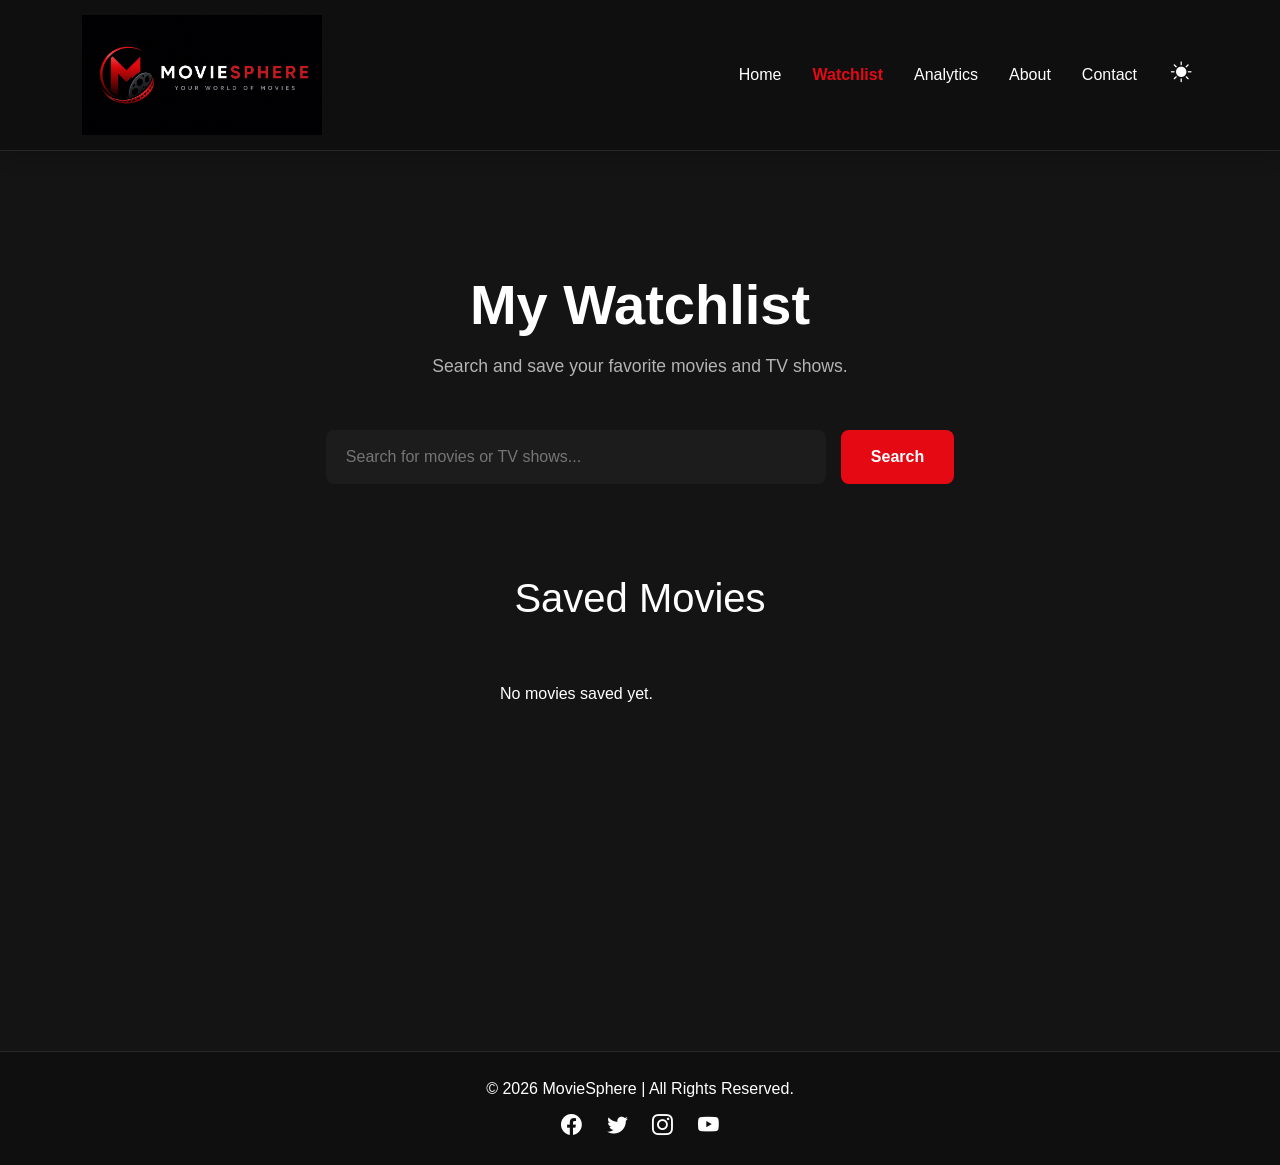
==== watchlist.html @ db5ff6e7 "Watchlist completed, functional and responsive UI" ====
<!DOCTYPE html>
<html lang="en">

<head>
    <meta charset="UTF-8">
    <meta name="viewport" content="width=device-width, initial-scale=1.0">

    <!--Website Description-->
    <meta 
        name="description" 
        content="MovieSphere Watchlist lets users search, save and manage their favorite movies and TV shows in one place.">

    <!--Keywords for SEO-->
    <meta 
        name="keywords" 
        content="MovieSphere, movies, TV shows, entertainment, watchlist, reviews, ratings">

    <!--Author-->
    <meta 
        name="author" 
        content="Nikos Andriopoulos">

    <!--Browser Compatibility-->
    <meta 
        http-equiv="X-UA-Compatible" 
        content="IE=edge">

    <!--Browser Theme Color-->
    <meta 
        name="theme-color" 
        content="#000000">

    <title>MovieSphere | Watchlist</title>

    <!--Bootstrap Icons-->
    <link href="https://cdn.jsdelivr.net/npm/bootstrap-icons@1.11.3/font/bootstrap-icons.min.css"
          rel="stylesheet">

    <!--Bootstrap CSS-->
    <link href="https://cdn.jsdelivr.net/npm/bootstrap@5.3.3/dist/css/bootstrap.min.css"
          rel="stylesheet">

    <!--Custom CSS-->
    <link href="css/style.css"
          rel="stylesheet">

</head>

<body>

    <!--Navigation Bar-->
    <nav class="navbar navbar-expand-lg navbar-dark shadow sticky-top">

        <div class="container">

            <!--Logo-->
            <a class="navbar-brand fw-bold" href="index.html">

                <img src="images/moviesphere-logo.png"
                     alt="MovieSphere Logo"
                     class="logo-img">

            </a>

            <!--Hamburger Menu Button-->
            <button class="navbar-toggler"
                    type="button"
                    data-bs-toggle="collapse"
                    data-bs-target="#navbarNav"
                    aria-controls="navbarNav"
                    aria-expanded="false"
                    aria-label="Toggle navigation">
                
                <span class="navbar-toggler-icon"></span>
                    
            </button>
            
            <!--Navigation Links-->
            <div class="collapse navbar-collapse" id="navbarNav">

                <ul class="navbar-nav ms-auto">

                    <!--Home-->
                    <li class="nav-item">
                        <a class="nav-link" href="index.html">Home</a>
                    </li>

                    <!--Watchlist-->
                    <li class="nav-item">
                        <a class="nav-link active" href="watchlist.html">Watchlist</a>
                    </li>

                    <!--Analytics-->
                    <li class="nav-item">
                        <a class="nav-link" href="analytics.html">Analytics</a>
                    </li>

                    <!--About-->
                    <li class="nav-item">
                        <a class="nav-link" href="about.html">About</a>
                    </li>

                    <!--Contact-->
                    <li class="nav-item">
                        <a class="nav-link" href="contact.html">Contact</a>
                    </li>

                    <!--Theme Toggle Button-->
                    <li class="nav-item">

                        <button class="theme-toggle-btn" type="button">

                            <i class="bi bi-sun-fill"></i>

                        </button>

                    </li>

                </ul>

            </div>

        </div>

    </nav>

    <!--Watchlist Section-->
    <section class="watchlist-section">

        <div class="container">

            <!--Page Title-->
            <h1 class="watchlist-title">My Watchlist</h1>

            <!--Subtitle-->
            <p class="watchlist-subtitle">Search and save your favorite movies and TV shows.</p>

            <!--Search Bar-->
            <div class="search-container">

                <input type="text"
                       class="movie-search-input"
                       placeholder="Search for movies or TV shows...">

                <button class="search-btn">Search</button>

            </div>

            <!--Movie Search Results-->
            <div class="movie-results-container">



            </div>

            <!--Saved Movies Title-->
            <h2 class="saved-movies-title">Saved Movies</h2>

            <!--Saved Movies Container-->
            <div class="saved-movies-container">



            </div>

        </div>

    </section>

    <!--Footer-->
    <footer>

        <div class="container">

            <p class="mb-2">&copy; 2026 MovieSphere | All Rights Reserved.</p>

            <!--Social Media Links-->
            <div class="social-icons">

                <i class="bi bi-facebook"></i>
                <i class="bi bi-twitter"></i>
                <i class="bi bi-instagram"></i>
                <i class="bi bi-youtube"></i>

            </div>

        </div>

    </footer>

    <!--Bootstrap JS-->
    <script 
        src="https://cdn.jsdelivr.net/npm/bootstrap@5.3.3/dist/js/bootstrap.bundle.min.js">
    </script>

    <!--API JS-->
    <script
        src="js/api.js">
    </script>

    <!--Dark Mode JS-->
    <script
        src="js/darkmode.js">
    </script>

    <!--Watchlist JS-->
    <script 
        src="js/watchlist.js">
    </script>

</body>

</html>
---- css/style.css ----
body {

    background-color: #141414;
    color: #ffffff;
    font-family: 'Poppins', sans-serif;
    margin: 0;
    padding: 0;

}

/* Smooth Scrolling */
html {

    scroll-behavior: smooth;

}

/* Navigation Bar */
.navbar {

    background-color: #0f0f0f;
    padding-top: 10px;
    padding-bottom: 10px;
    border-bottom: 1px solid rgba(255, 255, 255, 0.1);
    display: flex;
    align-items: center;

}

/* Logo Image */
.logo-img {

    height: 120px;
    width: auto;
    max-width: 420px;
    display: block;
    object-fit: contain;

}

/* Navigation Bar Brand */
.navbar-brand {

    color: #e50914 !important;
    font-size: 1.7rem;
    letter-spacing: 1px;

}

/* Navigation Links */
.nav-link {

    color: #ffffff !important;
    margin-left: 15px;
    transition: 0.3s ease;

}

/* Navigation Links Hover */
.nav-link:hover {

    color: #e50914 !important;

}

/* Active Page Link */
.nav-link.active {

    color: #e50914 !important;
    font-weight: 600;

}

/* Main Content */
main {

    min-height: 80vh;

}

/* Footer */
footer {

    background-color: #0f0f0f;
    padding: 25px 0;
    text-align: center;
    border-top: 1px solid rgba(255, 255, 255, 0.1);

}

/* Social Media Icons */
.social-icons i {

    font-size: 1.3rem;
    color: #ffffff;
    margin: 0 10px;
    transition: 0.3s ease;
    cursor: pointer;

}

/* Social Media Icons Hover */
.social-icons i:hover {

    color: #e50914;

}

/* Hero Section */
.hero-section {

    background-image: url("../images/cinema-banner.png");
    background-size: cover;
    background-position: center;
    background-repeat: no-repeat;
    position: relative;

}

/* Hero Overlay */
.hero-overlay {

    background: rgba(0, 0, 0, 0.45);
    min-height: 100vh;
    display: flex;
    align-items: center;

}

/* Hero Title */
.hero-title {

    font-size: 4rem;
    font-weight: 700;
    margin-bottom: 20px;
    color: #ffffff;
    line-height: 1.2;
    text-shadow: 0 0 15px rgba(0, 0, 0, 0.8);

}

/* Hero Text */
.hero-text {

    font-size: 1.2rem;
    margin-bottom: 30px;
    color: #d1d1d1;
    line-height: 1.8;
    text-shadow: 0 0 10px rgba(0, 0, 0, 0.8);

}

/* Hero Button */
.hero-btn {

    background-color: #ff1e2d;
    color: #ffffff;
    padding: 14px 32px;
    font-size: 1rem;
    font-weight: 600;
    border-radius: 6px;
    border: none;
    text-decoration: none;
    display: inline-block;
    box-shadow: 0 0 20px rgba(255, 30, 45, 0.6);
    transition: all 0.3s ease;
    position: relative;
    z-index: 2;
    letter-spacing: 0.5px;

}

/* Hero Button Hover */
.hero-btn:hover {

    background-color: #ff3b47;
    color: #ffffff;
    transform: translateY(-3px);
    box-shadow: 0 0 30px rgba(255, 30, 45, 0.9);

}

/* Featured Movie */
.featured-section {

    padding: 100px 0;
    background-color: #141414;

}   

/* Section Heading */
.section-heading {

    margin-bottom: 60px;
    text-align: center;

}

/* Featured Movie Title */
.featured-title {

    font-size: 3rem;
    font-weight: 700;
    margin-bottom: 15px;

}

/* Featured Movie Subtitle */
.featured-subtitle {

    font-size: 1.1rem;
    color: #b3b3b3;

}

/* Movie Card */
.movie-card {

    background-color: #1c1c1c;
    border-radius: 12px;
    overflow: hidden;
    transition: 0.3s ease;
    box-shadow: 0 0 20px rgba(0, 0, 0, 0.3);

}

/* Movie Card Hover */
.movie-card:hover {

    transform: translateY(-10px);
    box-shadow: 0 0 30px rgba(229, 9, 20, 0.4);

}

/* Movie Image */
.movie-img {

    width: 100%;
    height: 550px;
    object-fit: contain;
    background-color: #000000;

}

/* Movie Content */
.movie-content {

    padding: 20px;

}

/* Movie Name */
.movie-name {

    font-size: 1.5rem;
    margin-bottom: 10px;

}

/* Movie Genre */
.movie-genre {

    color: #b3b3b3;
    margin-bottom: 15px;

}

/* Movie Rating */
.movie-rating {

    color: #ffcc00;
    font-weight: 600;

}

/* Activity Section */
.activity-section {

    padding: 100px 0;
    background-color: #101010;

}

/* Activity Container */
.activity-container {

    max-width: 800px;
    margin: auto;

}

/* Activity Item */
.activity-item {

    background-color: #1c1c1c;
    padding: 25px;
    border-radius: 12px;
    margin-bottom: 25px;
    display: flex;
    align-items: center;
    gap: 20px;
    transition: 0.3s ease;

}

/* Activity Item Hover */
.activity-item:hover {

    transform: translateX(10px);
    box-shadow: 0 0 25px rgba(229, 9, 20, 0.3);

}

/* Activity Icon */
.activity-icon {

    font-size: 2rem;
    color: #e50914;

}

/* Activity Title */
.activity-title {

    font-size: 1.2rem;
    margin-bottom: 5px;

}

/* Activity Time */
.activity-time {

    color: #b3b3b3;
    margin: 0;

}

/* Theme Toggle Button */
.theme-toggle-btn {

    background: transparent;
    border: none;
    color: #ffffff;
    font-size: 1.3rem;
    margin-left: 20px;
    cursor: pointer;
    transition: 0.3s ease;

}

/* Theme Toggle Button Hover */
.theme-toggle-btn:hover {

    color: #e50914;
    transform: rotate(20deg);

}

/* Light Mode Styles */
.light-mode {

    background-color: #f5f5f5;
    color: #121212;

}

/* Navbar */
.light-mode .navbar {

    background-color:#ffffff;
    border-bottom: 1px solid rgba(0, 0, 0, 0.1);

}

/* Navigation Links */
.light-mode .nav-link {

    color: #121212 !important;

}

/* Footer */
.light-mode footer {

    background-color: #ffffff;
    color: #121212;

}

/* Movie Cards */
.light-mode .movie-card {

    background-color: #ffffff;
    color: #121212;

}

/* Activity Items */
.light-mode .activity-item {

    background-color: #ffffff;
    color: #121212;

}

/* Featured Section */
.light-mode .featured-section {

    background-color: #f5f5f5;

}

/* Activity Section */
.light-mode .activity-section {

    background-color: #ebebeb;

}

/* Hero Text */
.light-mode .hero-text {

    color: #f1f1f1;

}

/* Theme Toggle Button in Light Mode */
.light-mode .theme-toggle-btn {

    color: #121212;

}

/* The Toggle Button Hover in Light Mode */
.light-mode .theme-toggle-btn:hover {

    color: #e50914;

}

/* Trending Movies Section */
.trending-section {

    padding: 140px 0 80px;
    background-color: var(--background-color);

}

.section-title {

    color: var(--text-color);
    font-size: 2rem;
    margin-top: 60px;
    margin-bottom: 40px;
    text-align: center;

}

.movie-grid {

    display: grid;
    grid-template-columns: repeat(auto-fit, minmax(280px, 1fr));
    gap: 15px;
    padding: 15px;

}

.movie-card {

    width: 280px;
    background-color: white;
    border-radius: 10px;
    overflow: hidden;
    box-shadow: 0 4px 10px rgba(0, 0, 0, 0,2);
    transition: 0.3s;

}

.movie-card:hover {

    transform: translateY(-5px);

}

.movie-card img {

    width: 100%;
    height: 420px;
    object-fit: contain;
    background-color: black;
    display: block;

}

.movie-info {

    padding: 15px;

}

.movie-info h3 {

    color: white;
    font-size: 1.1rem;
    margin-bottom: 10px;

}

.movie-info p {

    color: #ccc;
    font-size: 0.95rem;

}

/* Error Message if API Not Functional */
.error-message {

    color:white;
    background-color: #b00020;
    padding: 20px;
    border-radius: 10px;
    text-align: center;
    font-size: 1.1rem;
    margin-top: 20px;

}

/* Watchlist Section */
.watchlist-section {

    padding: 120px 0;
    background-color: #141414;
    min-height: 100vh;

}

/* Watchlist Title */
.watchlist-title {

    font-size: 3.5rem;
    font-weight: 700;
    text-align: center;
    margin-bottom: 15px;

}

/* Watchlist Subtitle */
.watchlist-subtitle {

    text-align: center;
    color: #b3b3b3;
    font-size: 1.1rem;
    margin-bottom: 50px;

}

/* Search Container */
.search-container {

    display: flex;
    justify-content: center;
    gap: 15px;
    margin-bottom: 60px;
    flex-wrap: wrap;

}

/* Search Input */
.movie-search-input {

    width: 500px;
    max-width: 100%;
    padding: 15px 20px;
    border-radius: 8px;
    border: none;
    outline: none;
    background-color: #1c1c1c;
    color: #ffffff;
    font-size: 1rem;

}

/* Search Button */
.search-btn {

    background-color: #e50914;
    color: #ffffff;
    border: none;
    padding: 15px 30px;
    border-radius: 8px;
    font-weight: 600;
    transition: 0.3s ease;

}

/* Search Button Hover */
.search-btn:hover {

    background-color:#ff2d37;
    transform: translateY(-2px);

}

/* Movie Results Container */
.movie-results-container {

    display: grid;
    grid-template-columns: repeat(auto-fit, minmax(250px, 1fr));
    gap: 15px;
    padding: 15px;

}

/* Saved Movies Title */
.saved-movies-title {

    font-size: 2.5rem;
    margin-bottom: 40px;
    text-align: center;

}

/* Saved Movies Container */
.saved-movies-container {

    display: grid;
    grid-template-columns: repeat(auto-fit, 280px);
    justify-content: center;
    gap: 20px;
    padding: 20px;

}

/* Watchlist Title in Light Mode */
.light-mode .watchlist-title,
.light-mode .saved-movies-title {

    color: #121212;

}

/* Watchlist Subtitle in Light Mode */
.light-mode .watchlist-subtitle {

    color: #444444;

}

/* Watchlist Background in Light Mode */
.light-mode .watchlist-section {

    background-color: #f5f5f5 !important;

}

/* Watchlist Text in Light Mode */
.light-mode .watchlist-title,
.light-mode .saved-movies-title,
.light-mode .watchlist-subtitle {

    color: #000000 !important;

}

/* Body Text Color in Light Mode */
body.light-mode .movie-info h3 {

    color: black;

}

/* Rating Text Color in Light Mode */
body.light-mode .movie-info p {

    color: black;

}

/* Movie Text in Light Mode */
body.light-mode .movie-card h3,
body.light-mode .movie-card p {
                                
    color: black;

}

/* Remove Button */
.remove-btn {

    background-color: #ff3c00;
    color: white;
    border: none;
    padding: 10px 15px;
    border-radius: 5px;
    margin-top: 10px;
    cursor: pointer;
    transition: 0.3s; 

}

/* Remove Button Hover */
.remove-btn:hover {

    background-color: #cc2f00;

}

/* Loading Message */
.loading-message {

    text-align: center;
    font-size: 1.3rem;
    margin-top: 30px;
    color: #ff3c00;

}

/* Movie Text in Dark Mode */
body:not(.light-mode) .movie-card h3,
body:not(.light-mode) .movie-card p {

    color: white;

}

/* Movie Card in Light Mode */
body:not(.light-mode) .movie-card {

    background-color: #1a1a1a;

}
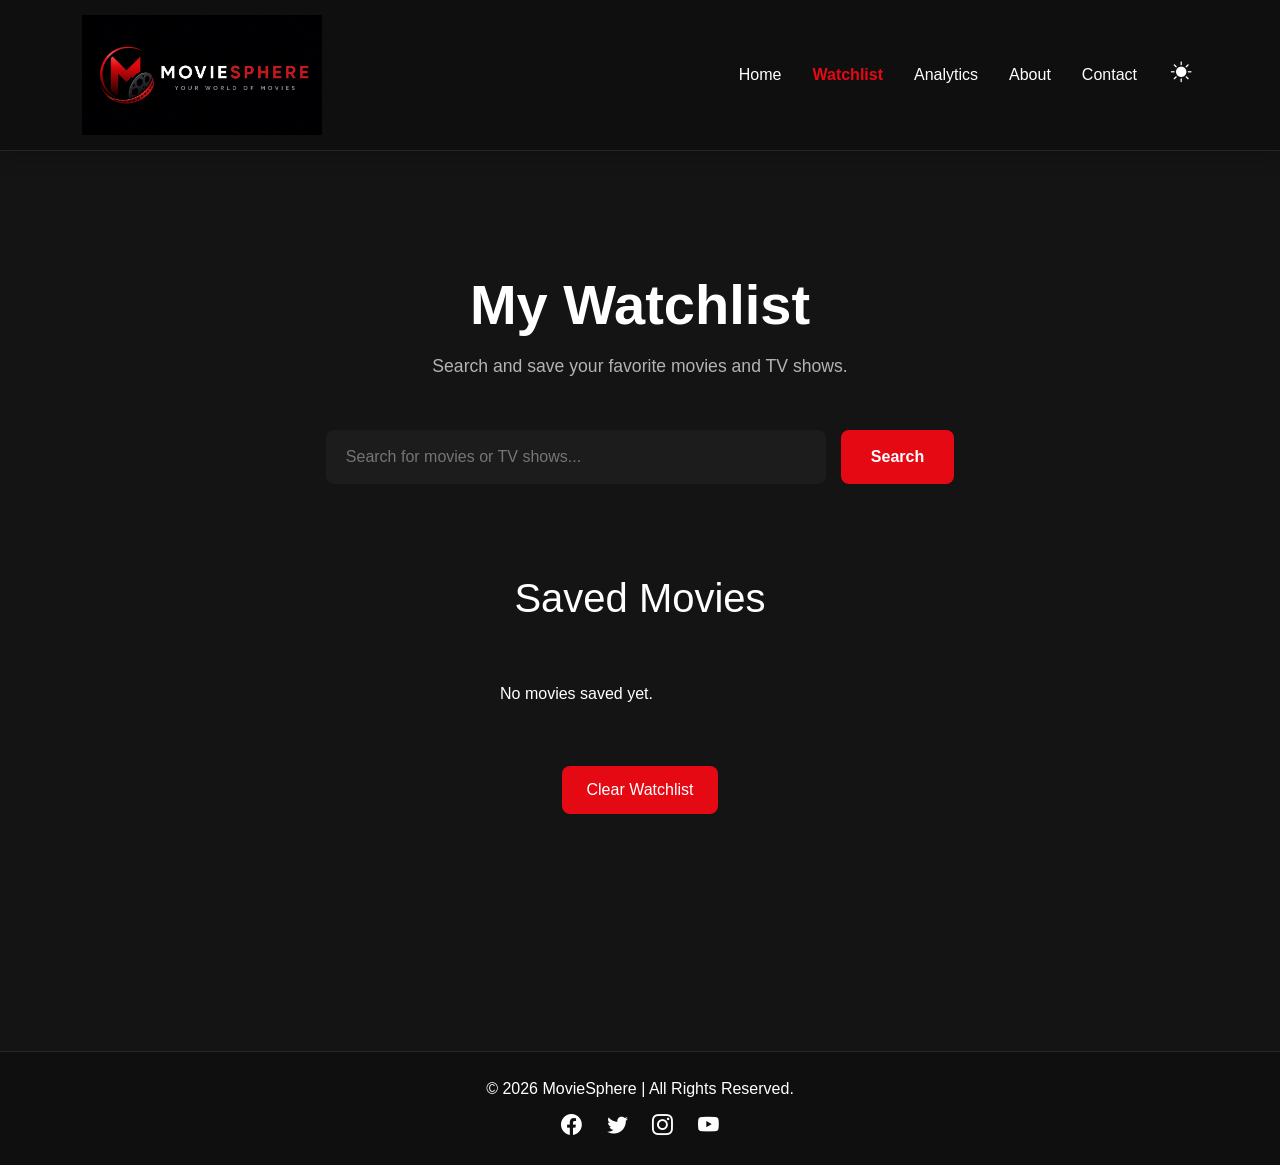
==== commit 6f736dcd: "Final version of Watchlist and Analytics page completed" ====
--- a/watchlist.html
+++ b/watchlist.html
@@ -163,6 +163,17 @@
 
             </div>
 
+            <!--Clear Watchlist Button-->
+            <div class="text-center mt-4">
+
+                <button class="clear-watchlist-btn">
+
+                    Clear Watchlist
+
+                </button>
+
+            </div>
+
         </div>
 
     </section>
--- a/css/style.css
+++ b/css/style.css
@@ -729,4 +729,92 @@
 
     background-color: #1a1a1a;
 
+}
+
+/* Analytics Section */
+.analytics-section {
+
+    min-height: 100vh;
+
+}
+
+/* Statistics Container */
+.stats-container {
+
+
+    display: grid;
+    grid-template-columns: repeat(auto-fit, minmax(220px, 1fr));
+    gap: 20px;
+    margin-bottom: 50px;
+
+}
+
+/* Statistics Card */
+.stat-card {
+
+    background-color: white;
+    padding: 25px;
+    border-radius: 10px;
+    text-align: center;
+    box-shadow: 0 4px 10px rgba(0, 0, 0, 0.2);
+
+}
+
+/* Statistics Numbers */
+.stat-card p {
+
+    font-size: 2rem;
+    font-weight: bold;
+    color: #e50914;
+
+}
+
+/* Charts Container */
+.charts-container {
+
+    display: grid;
+    grid-template-columns: repeat(auto-fit, minmax(400px, 1fr));
+    gap: 30px;
+
+}
+
+/* Chart Cards */
+.chart-card {
+
+    background-color: white;
+    padding: 20px;
+    border-radius: 10px;
+    box-shadow: 0 4px 10px rgba(0, 0, 0, 0.2);
+
+}
+
+/* Analytics in Dark Mode */
+body:not(.light-mode) .stat-card,
+body:not(.light-mode) .chart-card {
+
+    background-color: #1a1a1a;
+    color: white;
+
+}
+
+/* Clear Watchlist Button */
+.clear-watchlist-btn {
+
+    background-color: #e50914;
+    color: white;
+    border: none;
+    padding: 12px 25px;
+    border-radius: 8px;
+    font-size: 1rem;
+    font-weight: 500;
+    cursor: pointer;
+    transition: 0.3s;
+
+}
+
+/* Clear Watchlist Button Hover */
+.clear-watchlist-btn:hover {
+
+    background-color: #b20710;
+
 }
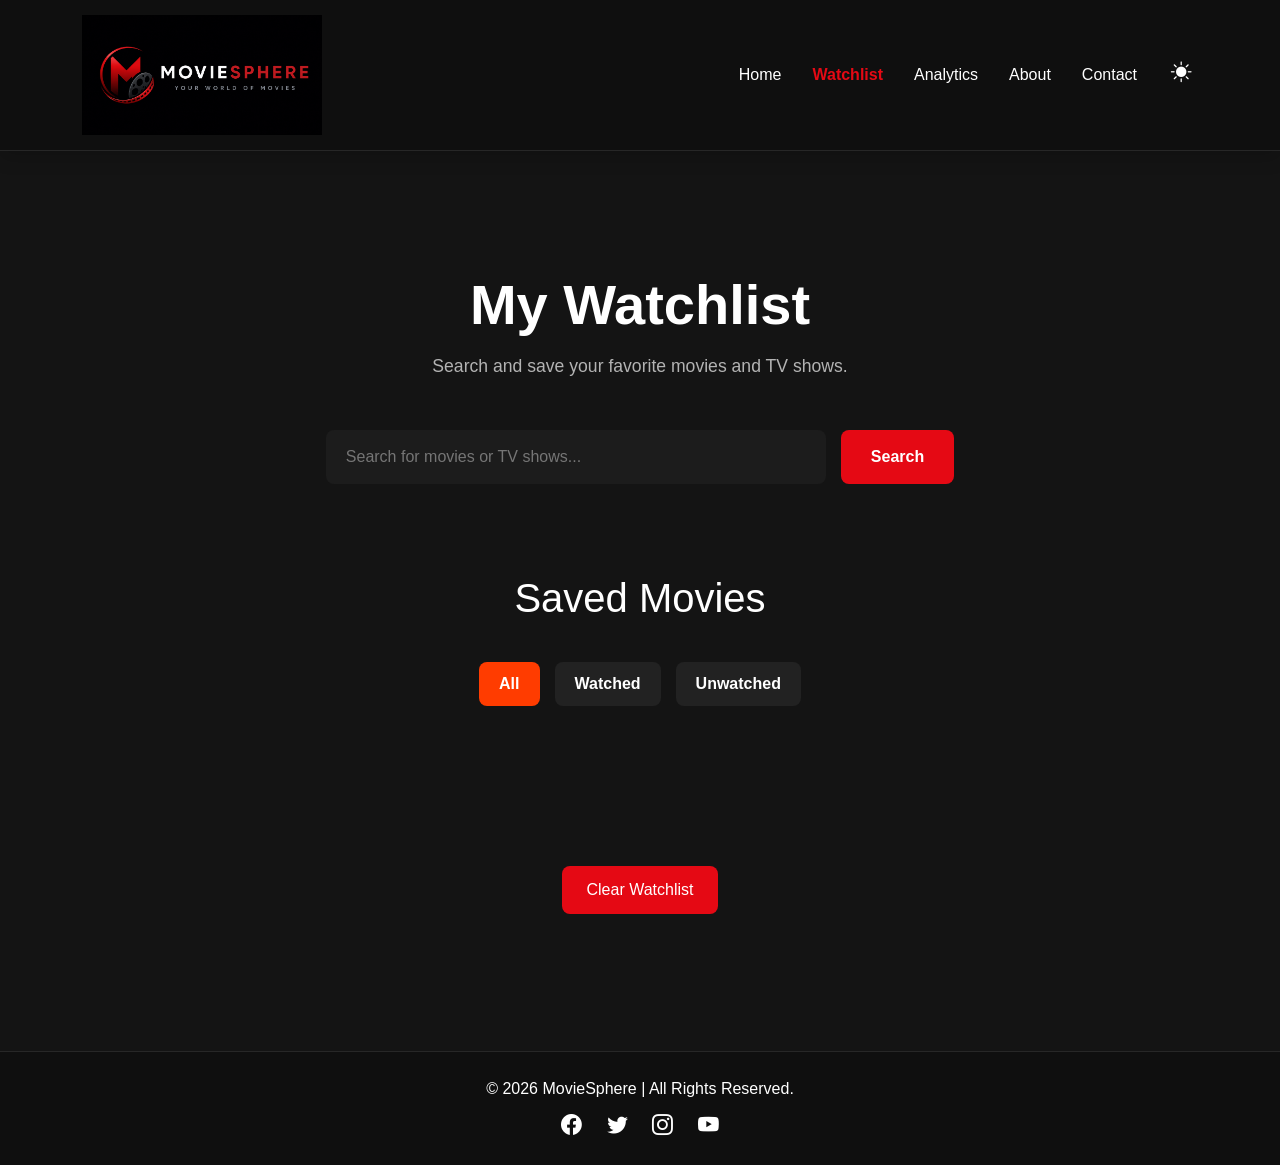
==== commit 60a8fbf5: "Contact Page completed, contact.js file created." ====
--- a/watchlist.html
+++ b/watchlist.html
@@ -156,6 +156,29 @@
             <!--Saved Movies Title-->
             <h2 class="saved-movies-title">Saved Movies</h2>
 
+            <!--Filtering Buttons-->
+            <div class="filter-buttons">
+
+                <button class="filter-btn active-filter" data-filter="all">
+
+                    All
+
+                </button>
+
+                <button class="filter-btn" data-filter="watched">
+
+                    Watched
+
+                </button>
+
+                <button class="filter-btn" data-filter="unwatched">
+
+                    Unwatched
+
+                </button>
+
+            </div>
+
             <!--Saved Movies Container-->
             <div class="saved-movies-container">
 
--- a/css/style.css
+++ b/css/style.css
@@ -632,6 +632,49 @@
 
 }
 
+/* Watched Movies Button */
+.watch-btn {
+
+    margin-top: 10px;
+    margin-bottom: 10px;
+    padding: 8px 12px;
+    border: none;
+    border-radius: 6px;
+    cursor: pointer;
+    background-color: #ff3c00;
+    color: white;
+    font-weight: bold;
+    width: 100%;
+    transition: 0.3s;
+
+}
+
+/* Watched Movies Button Hover */
+.watch-btn:hover {
+
+    background-color: #cc3000;
+
+}
+
+/* Watched Movies Style */
+.watched-movie {
+
+    opacity: 0.8;
+    border: 3px solid #ff3c00;
+
+}
+
+/* Empty Message */
+.empty-message {
+
+    text-align: center;
+    font-size: 1.3rem;
+    font-weight: bold;
+    margin-top: 50px;
+    color: #ff3c00;
+
+}
+
 /* Watchlist Title in Light Mode */
 .light-mode .watchlist-title,
 .light-mode .saved-movies-title {
@@ -691,18 +734,55 @@
     background-color: #ff3c00;
     color: white;
     border: none;
-    padding: 10px 15px;
-    border-radius: 5px;
+    padding: 8px 12px;
+    border-radius: 6px;
     margin-top: 10px;
     cursor: pointer;
     transition: 0.3s; 
+    font-weight: bold;
 
 }
 
 /* Remove Button Hover */
 .remove-btn:hover {
 
-    background-color: #cc2f00;
+    background-color: #cc3000;
+
+}
+
+/* Filter Buttons */
+.filter-buttons {
+
+    display: flex;
+    justify-content: center;
+    gap: 15px;
+    margin-bottom: 30px;
+    flex-wrap: wrap;
+
+}
+
+.filter-btn {
+
+    padding: 10px 20px;
+    border: none;
+    border-radius: 8px;
+    background-color: #222;
+    color: white;
+    font-weight: bold;
+    cursor: pointer;
+    transition: 0.3s;
+}
+
+.filter-btn:hover {
+
+    background-color: #ff3c00;
+
+}
+
+/* Active Filter */
+.active-filter {
+
+    background-color: #ff3c00;
 
 }
 
@@ -817,4 +897,259 @@
 
     background-color: #b20710;
 
+}
+
+/* About Section */
+.about-section {
+
+    max-width: 900px;
+
+}
+
+/* About Title */
+.about-title {
+
+    font-size: 3rem;
+    font-weight: 700;
+
+}
+
+/* About Description */
+.about-description {
+
+    font-size: 1.2rem;
+    line-height: 1.8;
+
+}
+
+/* Section Titles */
+.section-title {
+
+    font-size: 2.3rem;
+    font-weight: 600;
+
+}
+
+/* Carousel Images */
+.carousel-image {
+
+    height: 500px;
+    object-fit: cover;
+    border-radius: 12px;
+
+}
+
+/* Team Members Cards */
+.team-card {
+
+    background-color: white;
+    border-radius: 12px;
+    padding: 30px;
+    text-align: center;
+    height: 100%;
+    box-shadow: 0 4px 10px rgba(0, 0, 0, 0.2);
+    transition: 0.3s;
+
+}
+
+/* Team Members Cards Hover */
+.team-card:hover {
+
+    transform: translateY(-5px);
+
+}
+
+/* Team Images */
+.team-image {
+
+    width: 150px;
+    height: 150px;
+    object-fit: cover;
+    border-radius: 50%;
+    margin-bottom: 20px;
+
+}
+
+/* Team Members Cards in Dark Mode */
+body:not(.light-mode) .team-card {
+
+    background-color: #1a1a1a;
+    color: white;
+
+}
+
+/* Contact Section */
+.contact-section {
+
+    min-height: 100vh;
+
+}
+
+/* Contact Title */
+.contact-title {
+
+    font-size: 3rem;
+    font-weight: 700;
+
+}
+
+/* Contact Description */
+.contact-description {
+
+    font-size: 1.1rem;
+    line-height: 1.8;
+
+}
+
+/* Contact Card */
+.contact-card, 
+.contact-info-card {
+
+    background-color: white;
+    padding: 30px;
+    border-radius: 12px;
+    height: 100%;
+    box-shadow: 0 4px 10px rgba(0, 0, 0, 0.2);
+
+}
+
+/* Form Labels */
+.form-label {
+
+    font-weight: 500;
+
+}
+
+/* Form Inputs */
+.form-control {
+
+    padding: 12px;
+    border-radius: 8px;
+
+}
+
+/* Text Area */
+textarea.form-control {
+
+    resize: none;
+
+}
+
+/* Submit Button */
+.submit-btn {
+
+    background-color: #e50914;
+    color: white;
+    border: none;
+    padding: 12px 25px;
+    border-radius: 8px;
+    font-size: 1rem;
+    font-weight: 500;
+    transition: 0.3s;
+
+}
+
+/* Submit Button Hover */
+.submit-btn:hover {
+
+    background-color: #b20710;
+
+}
+
+/* Success Message */
+.success-message {
+
+    font-weight: 600;
+
+}
+
+/* Contact Information Icons */
+.contact-info-card i {
+
+    color: #e50914;
+    margin-right: 10px;
+
+}
+
+/* Map Container */
+.map-container iframe {
+
+    border-radius: 12px;
+
+}
+
+/* Social Media Icons */
+.contact-social-icons {
+
+    display: flex;
+    gap: 20px;
+    font-size: 2rem;
+
+}
+
+/* Social Media Links */
+.contact-social-icons a {
+
+    color: #e50914;
+    transition: 0.3s;
+
+}
+
+/* Social Media Links Hover */
+.contact-social-icons a:hover {
+
+    transform: scale(1.1);
+
+}
+
+/* Contact Page Cards in Dark Mode */
+body:not(.light-mode) .contact-card,
+body:not(.light-mode) .contact-info-card {
+
+    background-color: #1a1a1a;
+    color: white;
+
+} 
+
+/* Contact Page Inputs in Dark Mode */
+body:not(.light-mode) .form-control {
+
+    background-color: #2a2a2a;
+    border: 1px solid #444;
+    color: white;
+
+}
+
+/* Contact Page Placeholders in Dark Mode */
+body:not(.light-mode) .form-control::placeholder {
+
+    color: #cccccc;
+
+}
+
+/* Contact Page Inputs Focus in Dark Mode */
+body:not(.light-mode) .form-control:focus {
+
+    background-color: #2a2a2a;
+    color: white;
+    border-color: #e50914;
+    box-shadow: none;
+
+}
+
+/* Contact Page Responsive Design */
+@media (max-width: 768px) {
+
+    .contact-title {
+
+        font-size: 2.3rem;
+
+    }
+
+    .contact-social-icons {
+
+        justify-content: center;
+
+    }
+
 }
